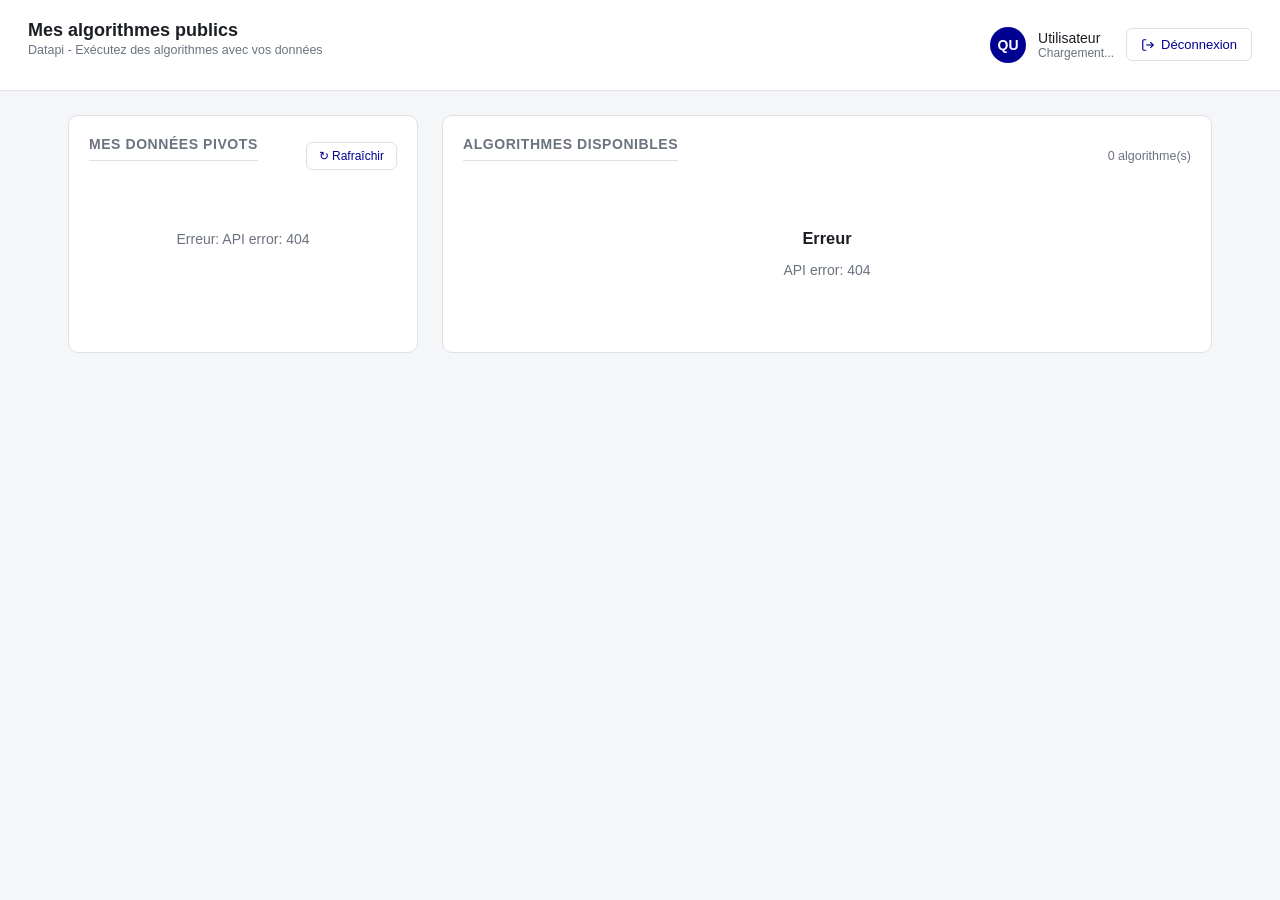
==== api/static/user/algorithms.html @ 81c2e9ac "feat(User): Connexion avec l'intégration de France Connect" ====
<!doctype html>
<html lang="fr">
<head>
<meta charset="utf-8">
<meta name="viewport" content="width=device-width, initial-scale=1">
<title>Datapi - Mes algorithmes publics</title>
<style>
  :root {
    color-scheme: light;
    --bg: #f5f6f8;
    --panel: #ffffff;
    --border: #dde1e6;
    --text: #1b1f24;
    --muted: #6b7280;
    --accent: #000091;
    --accent-hover: #1a1a6e;
    --ok: #15803d;
    --err: #b91c1c;
    --warning: #ffc107;
    --mono: ui-monospace, SFMono-Regular, Menlo, Consolas, monospace;
  }
  * { box-sizing: border-box; }
  body {
    margin: 0;
    background: var(--bg);
    color: var(--text);
    font-family: -apple-system, BlinkMacSystemFont, "Segoe UI", Roboto, sans-serif;
    font-size: 14px;
  }
  
  header {
    padding: 20px 28px;
    border-bottom: 1px solid var(--border);
    display: flex;
    align-items: center;
    justify-content: space-between;
    flex-wrap: wrap;
    gap: 12px;
    background: var(--panel);
  }
  
  header h1 {
    font-size: 18px;
    margin: 0;
    font-weight: 600;
  }
  
  header .subtitle {
    color: var(--muted);
    font-size: 12.5px;
    margin-top: 2px;
  }
  
  .user-info {
    display: flex;
    align-items: center;
    gap: 12px;
  }
  
  .user-avatar {
    width: 36px;
    height: 36px;
    background: var(--accent);
    border-radius: 50%;
    display: flex;
    align-items: center;
    justify-content: center;
    color: white;
    font-weight: 600;
    font-size: 14px;
  }
  
  .user-details {
    display: flex;
    flex-direction: column;
  }
  
  .user-name {
    font-weight: 500;
    font-size: 14px;
  }
  
  .user-email {
    font-size: 12px;
    color: var(--muted);
  }
  
  .logout-btn {
    background: transparent;
    color: var(--accent);
    border: 1px solid var(--border);
    border-radius: 6px;
    padding: 8px 14px;
    font-size: 13px;
    cursor: pointer;
    text-decoration: none;
    display: inline-flex;
    align-items: center;
    gap: 6px;
  }
  
  .logout-btn:hover {
    background: var(--bg);
  }
  
  main {
    padding: 24px 28px;
    max-width: 1200px;
    margin: 0 auto;
    display: grid;
    grid-template-columns: 1fr;
    gap: 20px;
  }
  
  @media (min-width: 900px) {
    main {
      grid-template-columns: 350px 1fr;
      gap: 24px;
    }
  }
  
  .panel {
    background: var(--panel);
    border: 1px solid var(--border);
    border-radius: 10px;
    padding: 20px;
  }
  
  .panel h2 {
    font-size: 14px;
    text-transform: uppercase;
    letter-spacing: .04em;
    color: var(--muted);
    margin: 0 0 16px;
    padding-bottom: 8px;
    border-bottom: 1px solid var(--border);
  }
  
  .pivot-grid {
    display: grid;
    grid-template-columns: repeat(auto-fill, minmax(140px, 1fr));
    gap: 12px;
  }
  
  .pivot-item {
    display: flex;
    flex-direction: column;
    gap: 4px;
  }
  
  .pivot-label {
    font-size: 11px;
    color: var(--muted);
    text-transform: uppercase;
    letter-spacing: .04em;
  }
  
  .pivot-value {
    font-family: var(--mono);
    font-size: 13px;
    padding: 6px 8px;
    background: var(--bg);
    border-radius: 4px;
    border: 1px solid var(--border);
  }
  
  .pivot-value.empty {
    color: var(--muted);
    font-style: italic;
  }
  
  .algorithms-header {
    display: flex;
    align-items: center;
    justify-content: space-between;
    margin-bottom: 12px;
  }
  
  .algorithms-count {
    color: var(--muted);
    font-size: 12.5px;
  }
  
  .algorithm-list {
    display: flex;
    flex-direction: column;
    gap: 12px;
  }
  
  .algorithm-card {
    background: var(--panel);
    border: 1px solid var(--border);
    border-radius: 8px;
    padding: 16px;
    display: flex;
    flex-direction: column;
    gap: 10px;
    cursor: pointer;
    transition: border-color 0.15s, box-shadow 0.15s;
  }
  
  .algorithm-card:hover {
    border-color: var(--accent);
    box-shadow: 0 2px 4px rgba(0, 0, 0, 0.1);
  }
  
  .algorithm-header {
    display: flex;
    align-items: flex-start;
    justify-content: space-between;
    gap: 12px;
  }
  
  .algorithm-title {
    font-weight: 600;
    font-size: 15px;
    color: var(--text);
    margin: 0;
  }
  
  .algorithm-id {
    font-family: var(--mono);
    font-size: 11px;
    color: var(--muted);
    margin-top: 2px;
  }
  
  .algorithm-meta {
    display: flex;
    align-items: center;
    gap: 12px;
    flex-wrap: wrap;
  }
  
  .algorithm-status {
    display: inline-flex;
    align-items: center;
    gap: 4px;
    padding: 2px 8px;
    border-radius: 12px;
    font-size: 11px;
    font-weight: 500;
  }
  
  .algorithm-status.fc-mapped {
    background: #d4edda;
    color: #155724;
  }
  
  .algorithm-status.no-fc {
    background: #fff3cd;
    color: #856404;
  }
  
  .algorithm-status.dot {
    width: 6px;
    height: 6px;
    border-radius: 50%;
    background: currentColor;
  }
  
  .algorithm-tags {
    display: flex;
    gap: 6px;
    flex-wrap: wrap;
  }
  
  .tag {
    background: var(--bg);
    padding: 2px 8px;
    border-radius: 12px;
    font-size: 11px;
    color: var(--muted);
  }
  
  .algorithm-description {
    font-size: 13px;
    color: var(--muted);
    line-height: 1.5;
    margin: 0;
  }
  
  .execute-btn {
    background: var(--accent);
    color: white;
    border: none;
    border-radius: 6px;
    padding: 8px 16px;
    font-size: 13px;
    font-weight: 500;
    cursor: pointer;
    align-self: flex-start;
  }
  
  .execute-btn:hover {
    background: var(--accent-hover);
  }
  
  .loading {
    padding: 40px;
    color: var(--muted);
    text-align: center;
  }
  
  .empty-state {
    text-align: center;
    padding: 40px 20px;
    color: var(--muted);
  }
  
  .empty-state h3 {
    margin: 0 0 8px;
    color: var(--text);
  }
  
  .refresh-btn {
    background: transparent;
    color: var(--accent);
    border: 1px solid var(--border);
    border-radius: 6px;
    padding: 6px 12px;
    font-size: 12px;
    cursor: pointer;
  }
  
  .refresh-btn:hover {
    background: var(--bg);
  }
</style>
</head>
<body>

<header>
  <div>
    <h1>Mes algorithmes publics</h1>
    <p class="subtitle">Datapi - Exécutez des algorithmes avec vos données</p>
  </div>
  <div class="user-info">
    <div class="user-avatar">QU</div>
    <div class="user-details">
      <span class="user-name" id="user-name">Utilisateur</span>
      <span class="user-email" id="user-email">Chargement...</span>
    </div>
    <a href="/user/logout" class="logout-btn">
      <svg width="14" height="14" viewBox="0 0 24 24" fill="none" stroke="currentColor" stroke-width="2">
        <path d="M9 21H5a2 2 0 0 1-2-2V5a2 2 0 0 1 2-2h4"/>
        <polyline points="16 17 21 12 16 7"/>
        <line x1="21" y1="12" x2="9" y2="12"/>
      </svg>
      Déconnexion
    </a>
  </div>
</header>

<main>
  <!-- Left sidebar: Pivot data -->
  <section class="panel">
    <div class="algorithms-header">
      <h2>Mes données pivots</h2>
      <button class="refresh-btn" id="refresh-pivot">↻ Rafraîchir</button>
    </div>
    <div id="pivot-data">Chargement des données...</div>
  </section>

  <!-- Right content: Algorithms -->
  <section class="panel">
    <div class="algorithms-header">
      <h2>Algorithmes disponibles</h2>
      <span class="algorithms-count" id="algorithms-count">0 algorithme(s)</span>
    </div>
    <div id="algorithm-list">Chargement des algorithmes...</div>
  </section>
</main>

<script>
const $ = (id) => document.getElementById(id);

// API helper
async function apiGet(endpoint, options = {}) {
  const res = await fetch(endpoint, {
    credentials: 'include',
    ...options
  });
  if (!res.ok) {
    if (res.status === 401) {
      window.location.href = '/user/login';
      return null;
    }
    throw new Error(`API error: ${res.status}`);
  }
  return res.json();
}

// Load pivot data
async function loadPivotData() {
  const container = $('pivot-data');
  try {
    const data = await apiGet('/user/pivot');
    const pivot = data.pivot_data;
    
    if (!pivot || Object.keys(pivot).length === 0) {
      container.innerHTML = '<p class="empty-state">Aucune donnée pivot disponible</p>';
      return;
    }
    
    // Build pivot grid
    const grid = document.createElement('div');
    grid.className = 'pivot-grid';
    
    for (const [key, value] of Object.entries(pivot)) {
      const item = document.createElement('div');
      item.className = 'pivot-item';
      
      const label = document.createElement('span');
      label.className = 'pivot-label';
      label.textContent = key.replace(/_/g, ' ');
      
      const val = document.createElement('span');
      val.className = 'pivot-value' + (value === null || value === undefined ? ' empty' : '');
      val.textContent = value !== null && value !== undefined ? String(value) : '—';
      
      item.appendChild(label);
      item.appendChild(val);
      grid.appendChild(item);
    }
    
    container.innerHTML = '';
    container.appendChild(grid);
    
    // Update user info in header
    const fullName = pivot.full_name || pivot.given_name + ' ' + pivot.family_name || 'Utilisateur';
    const email = pivot.email || '';
    $('user-name').textContent = fullName;
    $('user-email').textContent = email || 'Aucun email';
    
  } catch (e) {
    container.innerHTML = `<p class="empty-state">Erreur: ${e.message}</p>`;
  }
}

// Load algorithms
async function loadAlgorithms() {
  const container = $('algorithm-list');
  const countEl = $('algorithms-count');
  
  try {
    const data = await apiGet('/user/catalog');
    const algorithms = data.algorithms || [];
    
    countEl.textContent = `${algorithms.length} algorithme(s)`;
    
    if (algorithms.length === 0) {
      container.innerHTML = `
        <div class="empty-state">
          <h3>Aucun algorithme disponible</h3>
          <p>Les algorithmes publiés apparaitront ici.</p>
        </div>
      `;
      return;
    }
    
    const list = document.createElement('div');
    list.className = 'algorithm-list';
    
    for (const algo of algorithms) {
      const card = document.createElement('div');
      card.className = 'algorithm-card';
      card.onclick = () => window.location.href = `/user/execute/${encodeURIComponent(algo.id)}`;
      
      const header = document.createElement('div');
      header.className = 'algorithm-header';
      
      const titleDiv = document.createElement('div');
      const title = document.createElement('h3');
      title.className = 'algorithm-title';
      title.textContent = algo.title || algo.id;
      
      const algoId = document.createElement('span');
      algoId.className = 'algorithm-id';
      algoId.textContent = algo.id;
      
      titleDiv.appendChild(title);
      titleDiv.appendChild(algoId);
      
      const meta = document.createElement('div');
      meta.className = 'algorithm-meta';
      
      // FC mapping status
      const fcStatus = document.createElement('span');
      fcStatus.className = 'algorithm-status ' + (algo.has_fc_mapping ? 'fc-mapped' : 'no-fc');
      fcStatus.innerHTML = '<span class="algorithm-status dot"></span>' + 
        (algo.has_fc_mapping ? 'FC Mapping' : 'Pas de mapping FC');
      
      // Tags
      if (algo.tags && algo.tags.length > 0) {
        const tags = document.createElement('div');
        tags.className = 'algorithm-tags';
        for (const tag of algo.tags) {
          const tagEl = document.createElement('span');
          tagEl.className = 'tag';
          tagEl.textContent = tag;
          tags.appendChild(tagEl);
        }
        meta.appendChild(tags);
      }
      
      meta.appendChild(fcStatus);
      
      header.appendChild(titleDiv);
      header.appendChild(meta);
      
      const desc = document.createElement('p');
      desc.className = 'algorithm-description';
      desc.textContent = algo.description || 'Aucune description';
      
      const executeBtn = document.createElement('button');
      executeBtn.className = 'execute-btn';
      executeBtn.textContent = 'Exécuter';
      executeBtn.onclick = (e) => {
        e.stopPropagation();
        window.location.href = `/user/execute/${encodeURIComponent(algo.id)}`;
      };
      
      card.appendChild(header);
      card.appendChild(desc);
      card.appendChild(executeBtn);
      list.appendChild(card);
    }
    
    container.innerHTML = '';
    container.appendChild(list);
    
  } catch (e) {
    container.innerHTML = `<div class="empty-state"><h3>Erreur</h3><p>${e.message}</p></div>`;
  }
}

// Refresh handlers
$('refresh-pivot').onclick = () => {
  loadPivotData();
};

// Initial load
loadPivotData();
loadAlgorithms();

// Refresh every 5 minutes
setInterval(() => {
  loadPivotData();
  loadAlgorithms();
}, 5 * 60 * 1000);
</script>

</body>
</html>
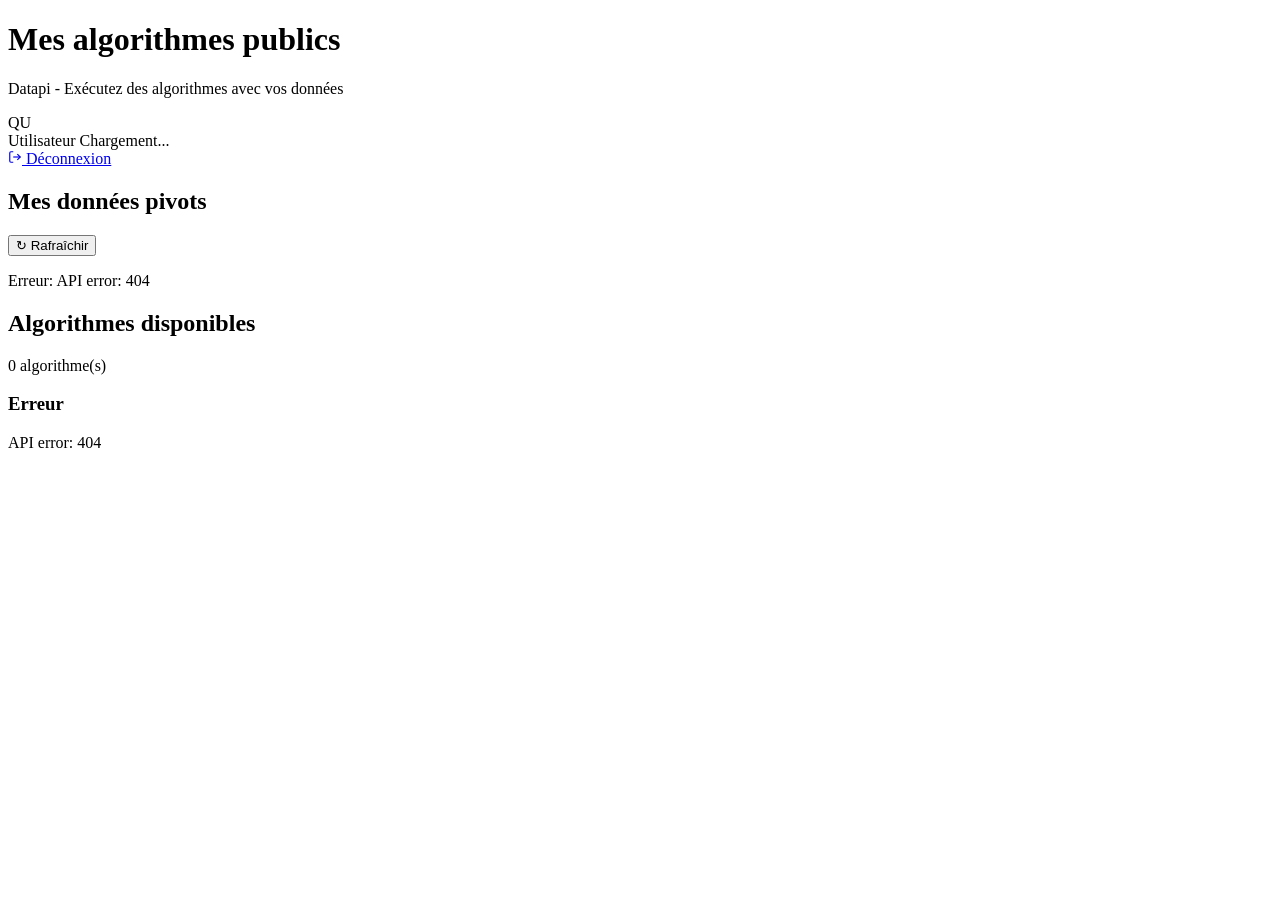
==== commit 4d4d2e9a: "Ajout FC connexion et mapping de données feat(example): ajout pass culture  Refacto .env" ====
--- a/api/static/user/algorithms.html
+++ b/api/static/user/algorithms.html
@@ -4,332 +4,9 @@
 <meta charset="utf-8">
 <meta name="viewport" content="width=device-width, initial-scale=1">
 <title>Datapi - Mes algorithmes publics</title>
-<style>
-  :root {
-    color-scheme: light;
-    --bg: #f5f6f8;
-    --panel: #ffffff;
-    --border: #dde1e6;
-    --text: #1b1f24;
-    --muted: #6b7280;
-    --accent: #000091;
-    --accent-hover: #1a1a6e;
-    --ok: #15803d;
-    --err: #b91c1c;
-    --warning: #ffc107;
-    --mono: ui-monospace, SFMono-Regular, Menlo, Consolas, monospace;
-  }
-  * { box-sizing: border-box; }
-  body {
-    margin: 0;
-    background: var(--bg);
-    color: var(--text);
-    font-family: -apple-system, BlinkMacSystemFont, "Segoe UI", Roboto, sans-serif;
-    font-size: 14px;
-  }
-  
-  header {
-    padding: 20px 28px;
-    border-bottom: 1px solid var(--border);
-    display: flex;
-    align-items: center;
-    justify-content: space-between;
-    flex-wrap: wrap;
-    gap: 12px;
-    background: var(--panel);
-  }
-  
-  header h1 {
-    font-size: 18px;
-    margin: 0;
-    font-weight: 600;
-  }
-  
-  header .subtitle {
-    color: var(--muted);
-    font-size: 12.5px;
-    margin-top: 2px;
-  }
-  
-  .user-info {
-    display: flex;
-    align-items: center;
-    gap: 12px;
-  }
-  
-  .user-avatar {
-    width: 36px;
-    height: 36px;
-    background: var(--accent);
-    border-radius: 50%;
-    display: flex;
-    align-items: center;
-    justify-content: center;
-    color: white;
-    font-weight: 600;
-    font-size: 14px;
-  }
-  
-  .user-details {
-    display: flex;
-    flex-direction: column;
-  }
-  
-  .user-name {
-    font-weight: 500;
-    font-size: 14px;
-  }
-  
-  .user-email {
-    font-size: 12px;
-    color: var(--muted);
-  }
-  
-  .logout-btn {
-    background: transparent;
-    color: var(--accent);
-    border: 1px solid var(--border);
-    border-radius: 6px;
-    padding: 8px 14px;
-    font-size: 13px;
-    cursor: pointer;
-    text-decoration: none;
-    display: inline-flex;
-    align-items: center;
-    gap: 6px;
-  }
-  
-  .logout-btn:hover {
-    background: var(--bg);
-  }
-  
-  main {
-    padding: 24px 28px;
-    max-width: 1200px;
-    margin: 0 auto;
-    display: grid;
-    grid-template-columns: 1fr;
-    gap: 20px;
-  }
-  
-  @media (min-width: 900px) {
-    main {
-      grid-template-columns: 350px 1fr;
-      gap: 24px;
-    }
-  }
-  
-  .panel {
-    background: var(--panel);
-    border: 1px solid var(--border);
-    border-radius: 10px;
-    padding: 20px;
-  }
-  
-  .panel h2 {
-    font-size: 14px;
-    text-transform: uppercase;
-    letter-spacing: .04em;
-    color: var(--muted);
-    margin: 0 0 16px;
-    padding-bottom: 8px;
-    border-bottom: 1px solid var(--border);
-  }
-  
-  .pivot-grid {
-    display: grid;
-    grid-template-columns: repeat(auto-fill, minmax(140px, 1fr));
-    gap: 12px;
-  }
-  
-  .pivot-item {
-    display: flex;
-    flex-direction: column;
-    gap: 4px;
-  }
-  
-  .pivot-label {
-    font-size: 11px;
-    color: var(--muted);
-    text-transform: uppercase;
-    letter-spacing: .04em;
-  }
-  
-  .pivot-value {
-    font-family: var(--mono);
-    font-size: 13px;
-    padding: 6px 8px;
-    background: var(--bg);
-    border-radius: 4px;
-    border: 1px solid var(--border);
-  }
-  
-  .pivot-value.empty {
-    color: var(--muted);
-    font-style: italic;
-  }
-  
-  .algorithms-header {
-    display: flex;
-    align-items: center;
-    justify-content: space-between;
-    margin-bottom: 12px;
-  }
-  
-  .algorithms-count {
-    color: var(--muted);
-    font-size: 12.5px;
-  }
-  
-  .algorithm-list {
-    display: flex;
-    flex-direction: column;
-    gap: 12px;
-  }
-  
-  .algorithm-card {
-    background: var(--panel);
-    border: 1px solid var(--border);
-    border-radius: 8px;
-    padding: 16px;
-    display: flex;
-    flex-direction: column;
-    gap: 10px;
-    cursor: pointer;
-    transition: border-color 0.15s, box-shadow 0.15s;
-  }
-  
-  .algorithm-card:hover {
-    border-color: var(--accent);
-    box-shadow: 0 2px 4px rgba(0, 0, 0, 0.1);
-  }
-  
-  .algorithm-header {
-    display: flex;
-    align-items: flex-start;
-    justify-content: space-between;
-    gap: 12px;
-  }
-  
-  .algorithm-title {
-    font-weight: 600;
-    font-size: 15px;
-    color: var(--text);
-    margin: 0;
-  }
-  
-  .algorithm-id {
-    font-family: var(--mono);
-    font-size: 11px;
-    color: var(--muted);
-    margin-top: 2px;
-  }
-  
-  .algorithm-meta {
-    display: flex;
-    align-items: center;
-    gap: 12px;
-    flex-wrap: wrap;
-  }
-  
-  .algorithm-status {
-    display: inline-flex;
-    align-items: center;
-    gap: 4px;
-    padding: 2px 8px;
-    border-radius: 12px;
-    font-size: 11px;
-    font-weight: 500;
-  }
-  
-  .algorithm-status.fc-mapped {
-    background: #d4edda;
-    color: #155724;
-  }
-  
-  .algorithm-status.no-fc {
-    background: #fff3cd;
-    color: #856404;
-  }
-  
-  .algorithm-status.dot {
-    width: 6px;
-    height: 6px;
-    border-radius: 50%;
-    background: currentColor;
-  }
-  
-  .algorithm-tags {
-    display: flex;
-    gap: 6px;
-    flex-wrap: wrap;
-  }
-  
-  .tag {
-    background: var(--bg);
-    padding: 2px 8px;
-    border-radius: 12px;
-    font-size: 11px;
-    color: var(--muted);
-  }
-  
-  .algorithm-description {
-    font-size: 13px;
-    color: var(--muted);
-    line-height: 1.5;
-    margin: 0;
-  }
-  
-  .execute-btn {
-    background: var(--accent);
-    color: white;
-    border: none;
-    border-radius: 6px;
-    padding: 8px 16px;
-    font-size: 13px;
-    font-weight: 500;
-    cursor: pointer;
-    align-self: flex-start;
-  }
-  
-  .execute-btn:hover {
-    background: var(--accent-hover);
-  }
-  
-  .loading {
-    padding: 40px;
-    color: var(--muted);
-    text-align: center;
-  }
-  
-  .empty-state {
-    text-align: center;
-    padding: 40px 20px;
-    color: var(--muted);
-  }
-  
-  .empty-state h3 {
-    margin: 0 0 8px;
-    color: var(--text);
-  }
-  
-  .refresh-btn {
-    background: transparent;
-    color: var(--accent);
-    border: 1px solid var(--border);
-    border-radius: 6px;
-    padding: 6px 12px;
-    font-size: 12px;
-    cursor: pointer;
-  }
-  
-  .refresh-btn:hover {
-    background: var(--bg);
-  }
-</style>
+<link rel="stylesheet" href="/static/styles/communs.css">
 </head>
 <body>
-
 <header>
   <div>
     <h1>Mes algorithmes publics</h1>
@@ -488,8 +165,7 @@
       // FC mapping status
       const fcStatus = document.createElement('span');
       fcStatus.className = 'algorithm-status ' + (algo.has_fc_mapping ? 'fc-mapped' : 'no-fc');
-      fcStatus.innerHTML = '<span class="algorithm-status dot"></span>' + 
-        (algo.has_fc_mapping ? 'FC Mapping' : 'Pas de mapping FC');
+      fcStatus.innerHTML = (algo.has_fc_mapping ? 'FC Mapping' : 'Pas de mapping FC');
       
       // Tags
       if (algo.tags && algo.tags.length > 0) {
